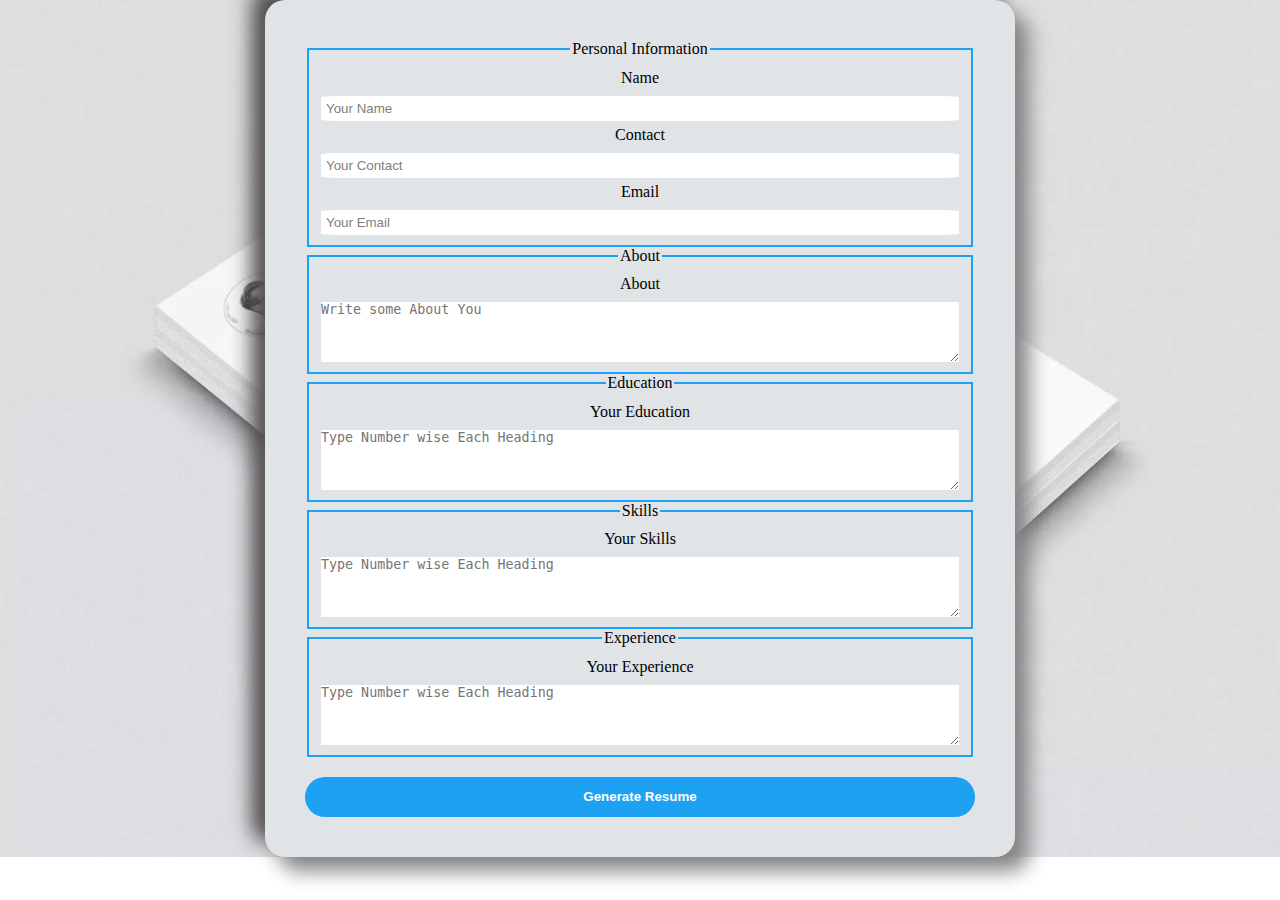
==== index.html @ 83865976 "all work done" ====
<!DOCTYPE html>
<html lang="en">
<head>
    <meta charset="UTF-8">
    <meta name="viewport" content="width=device-width, initial-scale=1.0">
    <title>Dynamic Resume | Milestone_2</title>
    <link rel="stylesheet" href="style.css">
</head>
<body>
    <div class="container">
        <form action="">
            <fieldset>
                <legend>Personal Information</legend>
                <label for="name">Name</label>
                <input type="text" id="name" placeholder="Your Name">
                <label for="contact">Contact</label>
                <input type="text" id="contact" placeholder="Your Contact">
                <label for="email">Email</label>
                <input type="text" id="email" placeholder="Your Email">
            </fieldset>
            <fieldset>
                <legend>About</legend>
                <label for="about">About</label>
                <textarea id="about" rows="4" placeholder="Write some About You"></textarea>
            </fieldset>
            <fieldset>
                <legend>Education</legend>
                <label for="education">Your Education</label>
                <textarea id="education" rows="4" placeholder="Type Number wise Each Heading"></textarea>
            </fieldset>
            <fieldset>
                <legend>Skills</legend>
                <label for="skills">Your Skills</label>
                <textarea id="skills" rows="4" placeholder="Type Number wise Each Heading"></textarea>
            </fieldset>
            <fieldset>
                <legend>Experience</legend>
                <label for="experience">Your Experience</label>
                <textarea id="experience" rows="4" placeholder="Type Number wise Each Heading"></textarea>
            </fieldset>
            <button type="submit">Generate Resume</button>
        </form>
</div>
<br>
<br>

<script src="dynamicScript.js"></script>
</body>
</html>
---- style.css ----
body {
    margin: 0;
    width: 100vw;
    /* height: 100vh; */
    /* background: #000000; */
    background-image: url(images/cvpic.jpg);
    background-position: center;
    background-repeat: no-repeat;
    background-size: cover;
    display: flex;
    align-items: center;
    text-align: center;
    justify-content: center;
    /* place-items: center; */
    /* overflow: hidden; */
    font-family: poppins;
}
input {
    caret-color: red;
}
.container {
    position: relative;
    width: 750px;
    height: auto;
    border-radius: 20px;
    padding: 40px;
    box-sizing: border-box;
    background: #e1e4e6;
    box-shadow: 14px 14px 20px #848485, -14px -14px 20px rgb(83, 79, 79);
    /* background: rgba(479, 421, 255, 0.8); */
}
fieldset{
    border: 2px solid #1DA1F2;
}
.inputs {
    text-align: left;
    margin-top: 30px;
}
label, input, button {
    display: block; 
    width: 100%;
    padding: 5px;
    border-radius: 5%;
    border: none;
    outline: none;
    box-sizing: border-box;
}
textarea{
    display: block;
    width: 100%;
    padding: 0;
    border: none;
    outline: none;
    box-sizing: border-box;
}
label {
    margin-bottom: 4px;
}

input::placeholder {
    color: gray;
  }
    
  button {
    color: white;
    margin-top: 20px;
    background: #1DA1F2;
    height: 40px;
    border-radius: 20px;
    cursor: pointer;
    font-weight: 900;
    transition: 0.5s;
  }
  
  button:hover {
    box-shadow: 7px 7px 20px #848485, -0px -0px 20px rgb(83, 79, 79);
  }  
.resumeoutput{
    margin: 1%;
    width: 80%;
    height: auto;
    border-radius: 20px;
    padding: 20px;
    box-sizing: border-box;
    background: #ecf0f3;
    box-shadow: 14px 14px 20px #848485, -14px -14px 20px rgb(83, 79, 79);
    text-align: justify;
    background-color: rgba(479, 421, 255, 0.8);
}
.resumeoutput h2{
 color: black;
}
#resumeContent{
    max-width: 100%; /* Container ke width ke hisaab se text box ki maximum width set kare */
    width: 100%; /* Full width le lega apne parent container ki */
    box-sizing: border-box; /* Padding aur border ko width mein include kare */
    overflow: hidden; /* Agar content bahar jaaye, toh usse chhupa de */
    text-align: center;
}
/* ruseme jo generate hoga uski heading  */
.resumeheading{
background-color: black;
color: white;
border-radius: 20px;
text-align: center;
}
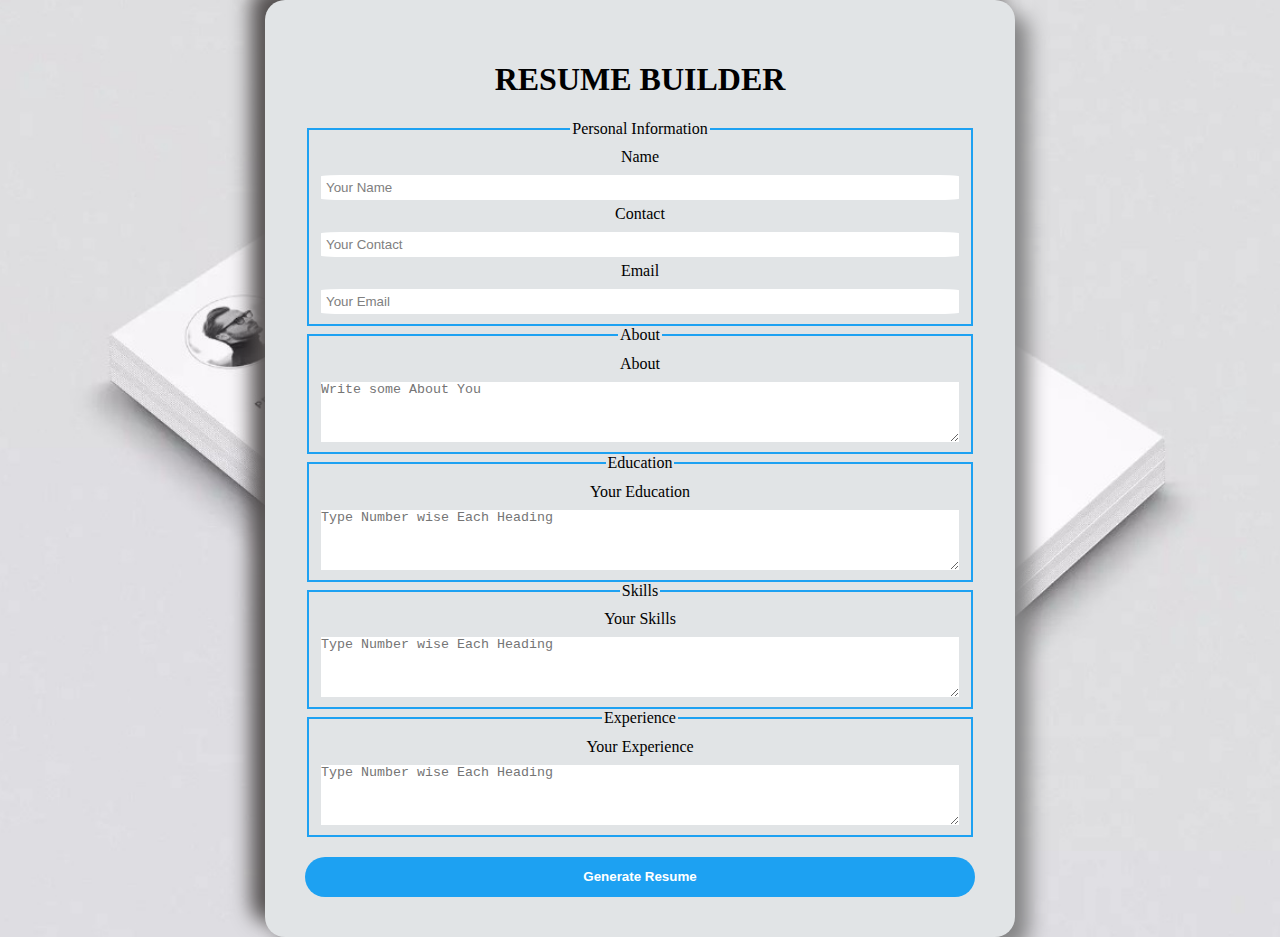
==== commit 64f63887: "favicon update" ====
--- a/index.html
+++ b/index.html
@@ -3,12 +3,14 @@
 <head>
     <meta charset="UTF-8">
     <meta name="viewport" content="width=device-width, initial-scale=1.0">
+    <link rel="shortcut icon" href="images/favicon.jpg" type="image/x-icon">
     <title>Dynamic Resume | Milestone_2</title>
     <link rel="stylesheet" href="style.css">
 </head>
 <body>
     <div class="container">
         <form action="">
+            <h1>RESUME BUILDER</h1>
             <fieldset>
                 <legend>Personal Information</legend>
                 <label for="name">Name</label>
@@ -44,6 +46,6 @@
 <br>
 <br>
 
-<script src="dynamicScript.js"></script>
+<script src="indexscript.js"></script>
 </body>
 </html>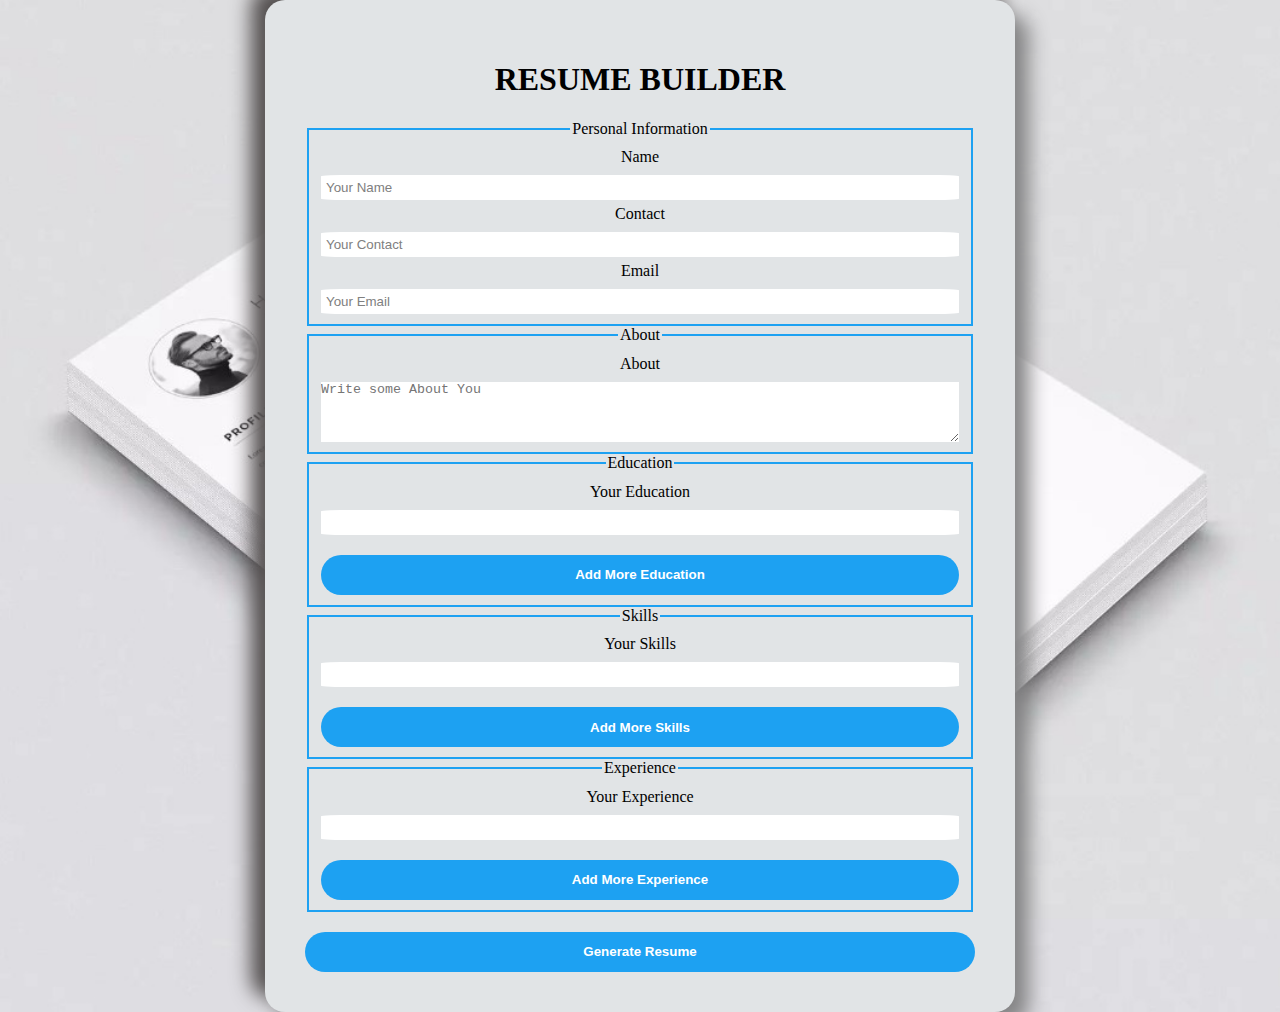
==== commit 79df4cc1: "resumeoutput chnge" ====
--- a/index.html
+++ b/index.html
@@ -14,31 +14,42 @@
             <fieldset>
                 <legend>Personal Information</legend>
                 <label for="name">Name</label>
-                <input type="text" id="name" placeholder="Your Name">
+                <input type="text" id="name" placeholder="Your Name" >
                 <label for="contact">Contact</label>
-                <input type="text" id="contact" placeholder="Your Contact">
+                <input type="text" id="contact" placeholder="Your Contact" >
                 <label for="email">Email</label>
-                <input type="text" id="email" placeholder="Your Email">
+                <input type="text" id="email" placeholder="Your Email" >
             </fieldset>
             <fieldset>
                 <legend>About</legend>
                 <label for="about">About</label>
-                <textarea id="about" rows="4" placeholder="Write some About You"></textarea>
+                <textarea id="about" rows="4" placeholder="Write some About You" ></textarea>
             </fieldset>
             <fieldset>
                 <legend>Education</legend>
-                <label for="education">Your Education</label>
-                <textarea id="education" rows="4" placeholder="Type Number wise Each Heading"></textarea>
-            </fieldset>
+                <div id="educationFields">
+                    <label for="education">Your Education</label>
+                    <input type="text" id="education" >
+                </div>
+                <!-- <ul id="newEducation"></ul> -->
+                <button type="button" id="addMoreEducation">Add More Education</button>
+            </fieldset>            
             <fieldset>
                 <legend>Skills</legend>
-                <label for="skills">Your Skills</label>
-                <textarea id="skills" rows="4" placeholder="Type Number wise Each Heading"></textarea>
+                <div id="skillsFields">
+                    <label for="skills">Your Skills</label>
+                    <input type="text" id="skills">
+                </div>
+                <button type="button" id="addMoreSkills">Add More Skills</button>
             </fieldset>
+            <!-- Experience -->
             <fieldset>
                 <legend>Experience</legend>
-                <label for="experience">Your Experience</label>
-                <textarea id="experience" rows="4" placeholder="Type Number wise Each Heading"></textarea>
+                <div id="experienceFields">
+                    <label for="experience">Your Experience</label>
+                    <input type="text" id="experience">
+                </div>
+                <button type="button" id="addMoreExperience">Add More Experience</button>
             </fieldset>
             <button type="submit">Generate Resume</button>
         </form>
--- a/style.css
+++ b/style.css
@@ -75,7 +75,8 @@
   button:hover {
     box-shadow: 7px 7px 20px #848485, -0px -0px 20px rgb(83, 79, 79);
   }  
-.resumeoutput{
+  /* output resume  */
+/* .resumeoutput{
     margin: 1%;
     width: 80%;
     height: auto;
@@ -91,16 +92,10 @@
  color: black;
 }
 #resumeContent{
-    max-width: 100%; /* Container ke width ke hisaab se text box ki maximum width set kare */
-    width: 100%; /* Full width le lega apne parent container ki */
-    box-sizing: border-box; /* Padding aur border ko width mein include kare */
-    overflow: hidden; /* Agar content bahar jaaye, toh usse chhupa de */
+    max-width: 100%; /* Container ke width ke hisaab se text box ki maximum width set kare 
+    width: 100%;  Full width le lega apne parent container ki 
+    box-sizing: border-box;  Padding aur border ko width mein include kare 
+    overflow: hidden;  Agar content bahar jaaye, toh usse chhupa de 
     text-align: center;
-}
-/* ruseme jo generate hoga uski heading  */
-.resumeheading{
-background-color: black;
-color: white;
-border-radius: 20px;
-text-align: center;
-}+}*/
+
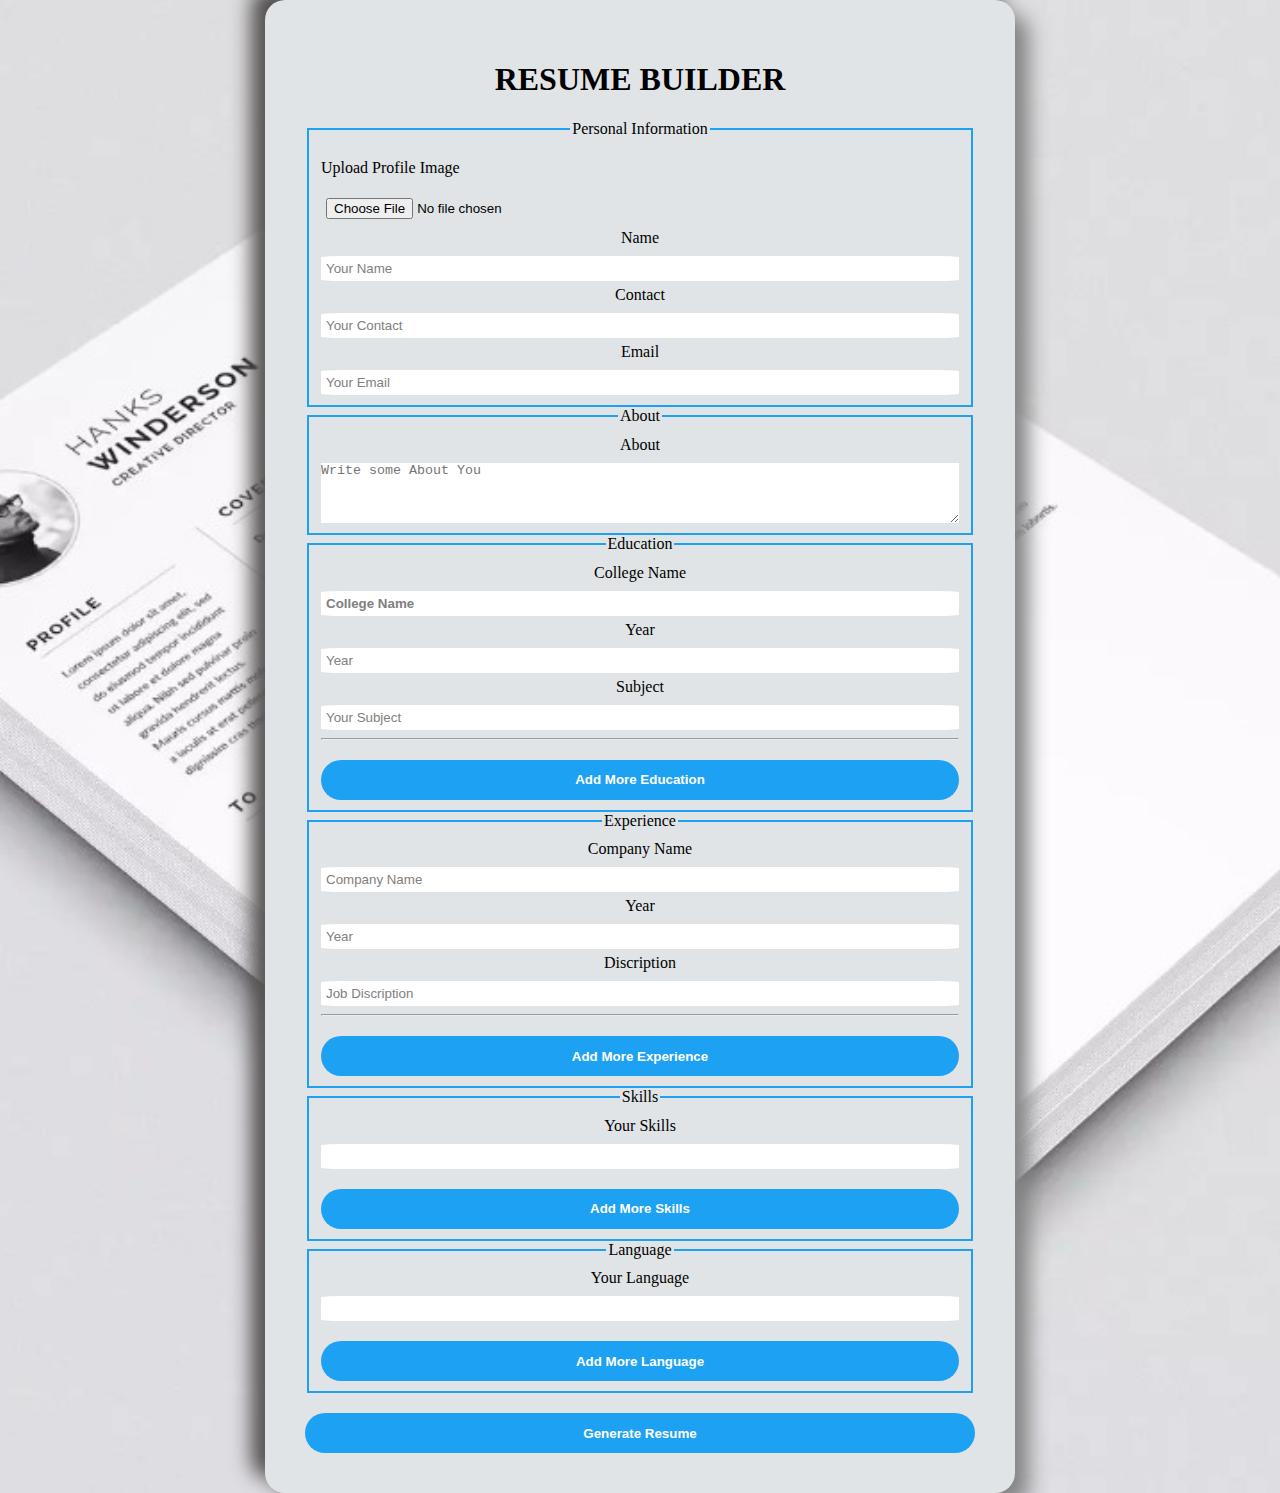
==== commit 9b4eb80e: "VIRSION UPDATE" ====
--- a/index.html
+++ b/index.html
@@ -13,6 +13,8 @@
             <h1>RESUME BUILDER</h1>
             <fieldset>
                 <legend>Personal Information</legend>
+                <p for="profileImage">Upload Profile Image</p>   
+                <input type="file" id="imageInput" accept="image/*">
                 <label for="name">Name</label>
                 <input type="text" id="name" placeholder="Your Name" >
                 <label for="contact">Contact</label>
@@ -28,12 +30,36 @@
             <fieldset>
                 <legend>Education</legend>
                 <div id="educationFields">
-                    <label for="education">Your Education</label>
-                    <input type="text" id="education" >
+                    <label for="college">College Name</label>
+                    <input type="text" id="college" placeholder="College Name">
+                    
+                    <label for="year">Year</label>
+                    <input type="text" id="year" placeholder="Year">
+                    
+                    <label for="education">Subject</label>
+                    <input type="text" id="education" placeholder="Your Subject">
+                    <hr>
                 </div>
                 <!-- <ul id="newEducation"></ul> -->
                 <button type="button" id="addMoreEducation">Add More Education</button>
-            </fieldset>            
+            </fieldset>
+           <!-- Experience -->
+           <fieldset>
+               <legend>Experience</legend>
+               <div id="experienceFields">
+                <label for="college">Company Name</label>
+                <input type="text" id="company" placeholder="Company Name">
+                
+                <label for="year">Year</label>
+                <input type="text" id="exYear" placeholder="Year">
+                
+                <label for="education">Discription</label>
+                <input type="text" id="discription" placeholder="Job Discription">
+                <hr>
+            </div>
+               <button type="button" id="addMoreExperience">Add More Experience</button>
+           </fieldset>           
+           <!-- skills   -->
             <fieldset>
                 <legend>Skills</legend>
                 <div id="skillsFields">
@@ -42,14 +68,13 @@
                 </div>
                 <button type="button" id="addMoreSkills">Add More Skills</button>
             </fieldset>
-            <!-- Experience -->
             <fieldset>
-                <legend>Experience</legend>
-                <div id="experienceFields">
-                    <label for="experience">Your Experience</label>
-                    <input type="text" id="experience">
+                <legend>Language</legend>
+                <div id="languageFields">
+                    <label for="language">Your Language</label>
+                    <input type="text" id="language">
                 </div>
-                <button type="button" id="addMoreExperience">Add More Experience</button>
+                <button type="button" id="addMoreLanguage">Add More Language</button>
             </fieldset>
             <button type="submit">Generate Resume</button>
         </form>
--- a/style.css
+++ b/style.css
@@ -75,27 +75,11 @@
   button:hover {
     box-shadow: 7px 7px 20px #848485, -0px -0px 20px rgb(83, 79, 79);
   }  
-  /* output resume  */
-/* .resumeoutput{
-    margin: 1%;
-    width: 80%;
-    height: auto;
-    border-radius: 20px;
-    padding: 20px;
-    box-sizing: border-box;
-    background: #ecf0f3;
-    box-shadow: 14px 14px 20px #848485, -14px -14px 20px rgb(83, 79, 79);
-    text-align: justify;
-    background-color: rgba(479, 421, 255, 0.8);
+/* imge upload  */
+p{
+    text-align: left;
 }
-.resumeoutput h2{
- color: black;
-}
-#resumeContent{
-    max-width: 100%; /* Container ke width ke hisaab se text box ki maximum width set kare 
-    width: 100%;  Full width le lega apne parent container ki 
-    box-sizing: border-box;  Padding aur border ko width mein include kare 
-    overflow: hidden;  Agar content bahar jaaye, toh usse chhupa de 
-    text-align: center;
-}*/
-
+#college{
+    font-weight: bold;
+    color: #a31919;
+}